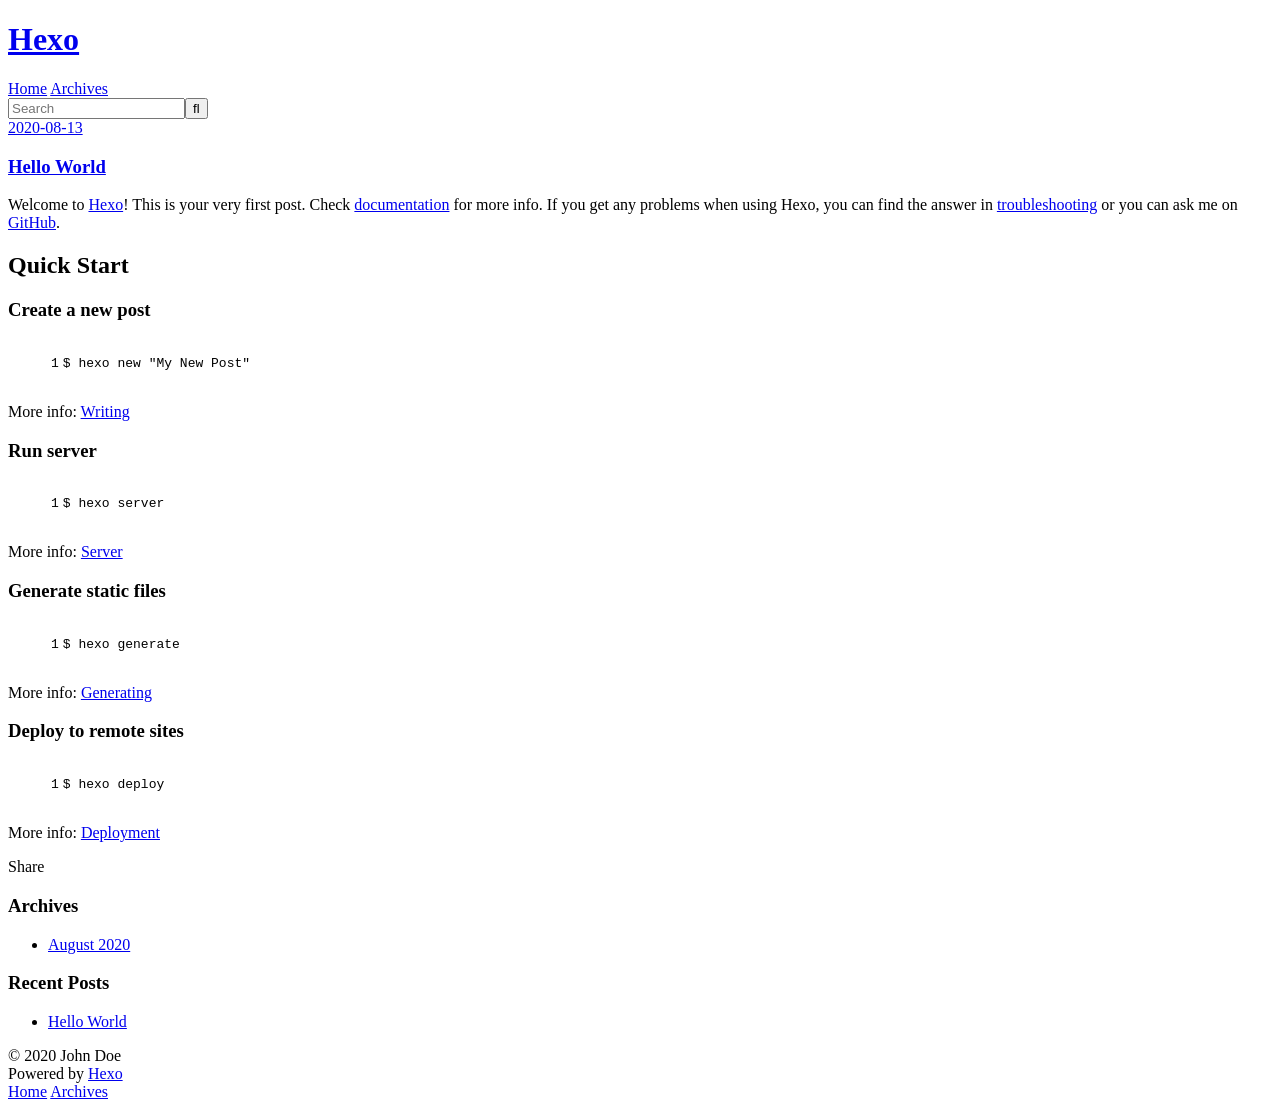
==== index.html @ 1c16ad28 "Site updated: 2020-08-13 13:33:50" ====
<!DOCTYPE html>
<html>
<head>
  <meta charset="utf-8">
  

  
  <title>Hexo</title>
  <meta name="viewport" content="width=device-width, initial-scale=1, maximum-scale=1">
  <meta property="og:type" content="website">
<meta property="og:title" content="Hexo">
<meta property="og:url" content="http://yoursite.com/index.html">
<meta property="og:site_name" content="Hexo">
<meta property="og:locale" content="en_US">
<meta property="article:author" content="John Doe">
<meta name="twitter:card" content="summary">
  
    <link rel="alternate" href="./public/atom.xml" title="Hexo" type="application/atom+xml">
  
  
    <link rel="icon" href="/favicon.png">
  
  
    <link href="//fonts.googleapis.com/css?family=Source+Code+Pro" rel="stylesheet" type="text/css">
  
  
<link rel="stylesheet" href="./public/css/style.css">

<meta name="generator" content="Hexo 5.0.2"></head>

<body>
  <div id="container">
    <div id="wrap">
      <header id="header">
  <div id="banner"></div>
  <div id="header-outer" class="outer">
    <div id="header-title" class="inner">
      <h1 id="logo-wrap">
        <a href="./public/" id="logo">Hexo</a>
      </h1>
      
    </div>
    <div id="header-inner" class="inner">
      <nav id="main-nav">
        <a id="main-nav-toggle" class="nav-icon"></a>
        
          <a class="main-nav-link" href="./public/">Home</a>
        
          <a class="main-nav-link" href="./public/archives">Archives</a>
        
      </nav>
      <nav id="sub-nav">
        
          <a id="nav-rss-link" class="nav-icon" href="./public/atom.xml" title="RSS Feed"></a>
        
        <a id="nav-search-btn" class="nav-icon" title="Search"></a>
      </nav>
      <div id="search-form-wrap">
        <form action="//google.com/search" method="get" accept-charset="UTF-8" class="search-form"><input type="search" name="q" class="search-form-input" placeholder="Search"><button type="submit" class="search-form-submit">&#xF002;</button><input type="hidden" name="sitesearch" value="http://yoursite.com"></form>
      </div>
    </div>
  </div>
</header>
      <div class="outer">
        <section id="main">
  
    <article id="post-hello-world" class="article article-type-post" itemscope itemprop="blogPost">
  <div class="article-meta">
    <a href="./public/2020/08/13/hello-world/" class="article-date">
  <time datetime="2020-08-13T04:04:48.482Z" itemprop="datePublished">2020-08-13</time>
</a>
    
  </div>
  <div class="article-inner">
    
    
      <header class="article-header">
        
  
    <h1 itemprop="name">
      <a class="article-title" href="./public/2020/08/13/hello-world/">Hello World</a>
    </h1>
  

      </header>
    
    <div class="article-entry" itemprop="articleBody">
      
        <p>Welcome to <a target="_blank" rel="noopener" href="https://hexo.io/">Hexo</a>! This is your very first post. Check <a target="_blank" rel="noopener" href="https://hexo.io/docs/">documentation</a> for more info. If you get any problems when using Hexo, you can find the answer in <a target="_blank" rel="noopener" href="https://hexo.io/docs/troubleshooting.html">troubleshooting</a> or you can ask me on <a target="_blank" rel="noopener" href="https://github.com/hexojs/hexo/issues">GitHub</a>.</p>
<h2 id="Quick-Start"><a href="#Quick-Start" class="headerlink" title="Quick Start"></a>Quick Start</h2><h3 id="Create-a-new-post"><a href="#Create-a-new-post" class="headerlink" title="Create a new post"></a>Create a new post</h3><figure class="highlight bash"><table><tr><td class="gutter"><pre><span class="line">1</span><br></pre></td><td class="code"><pre><span class="line">$ hexo new <span class="string">&quot;My New Post&quot;</span></span><br></pre></td></tr></table></figure>

<p>More info: <a target="_blank" rel="noopener" href="https://hexo.io/docs/writing.html">Writing</a></p>
<h3 id="Run-server"><a href="#Run-server" class="headerlink" title="Run server"></a>Run server</h3><figure class="highlight bash"><table><tr><td class="gutter"><pre><span class="line">1</span><br></pre></td><td class="code"><pre><span class="line">$ hexo server</span><br></pre></td></tr></table></figure>

<p>More info: <a target="_blank" rel="noopener" href="https://hexo.io/docs/server.html">Server</a></p>
<h3 id="Generate-static-files"><a href="#Generate-static-files" class="headerlink" title="Generate static files"></a>Generate static files</h3><figure class="highlight bash"><table><tr><td class="gutter"><pre><span class="line">1</span><br></pre></td><td class="code"><pre><span class="line">$ hexo generate</span><br></pre></td></tr></table></figure>

<p>More info: <a target="_blank" rel="noopener" href="https://hexo.io/docs/generating.html">Generating</a></p>
<h3 id="Deploy-to-remote-sites"><a href="#Deploy-to-remote-sites" class="headerlink" title="Deploy to remote sites"></a>Deploy to remote sites</h3><figure class="highlight bash"><table><tr><td class="gutter"><pre><span class="line">1</span><br></pre></td><td class="code"><pre><span class="line">$ hexo deploy</span><br></pre></td></tr></table></figure>

<p>More info: <a target="_blank" rel="noopener" href="https://hexo.io/docs/one-command-deployment.html">Deployment</a></p>

      
    </div>
    <footer class="article-footer">
      <a data-url="http://yoursite.com/2020/08/13/hello-world/" data-id="ckdsb0zxu00009sw5etw8gttj" class="article-share-link">Share</a>
      
      
    </footer>
  </div>
  
</article>


  


</section>
        
          <aside id="sidebar">
  
    

  
    

  
    
  
    
  <div class="widget-wrap">
    <h3 class="widget-title">Archives</h3>
    <div class="widget">
      <ul class="archive-list"><li class="archive-list-item"><a class="archive-list-link" href="./public/archives/2020/08/">August 2020</a></li></ul>
    </div>
  </div>


  
    
  <div class="widget-wrap">
    <h3 class="widget-title">Recent Posts</h3>
    <div class="widget">
      <ul>
        
          <li>
            <a href="./public/2020/08/13/hello-world/">Hello World</a>
          </li>
        
      </ul>
    </div>
  </div>

  
</aside>
        
      </div>
      <footer id="footer">
  
  <div class="outer">
    <div id="footer-info" class="inner">
      &copy; 2020 John Doe<br>
      Powered by <a href="http://hexo.io/" target="_blank">Hexo</a>
    </div>
  </div>
</footer>
    </div>
    <nav id="mobile-nav">
  
    <a href="./public/" class="mobile-nav-link">Home</a>
  
    <a href="./public/archives" class="mobile-nav-link">Archives</a>
  
</nav>
    

<script src="//ajax.googleapis.com/ajax/libs/jquery/2.0.3/jquery.min.js"></script>


  
<link rel="stylesheet" href="./public/fancybox/jquery.fancybox.css">

  
<script src="./public/fancybox/jquery.fancybox.pack.js"></script>




<script src="./public/js/script.js"></script>




  </div>
</body>
</html>
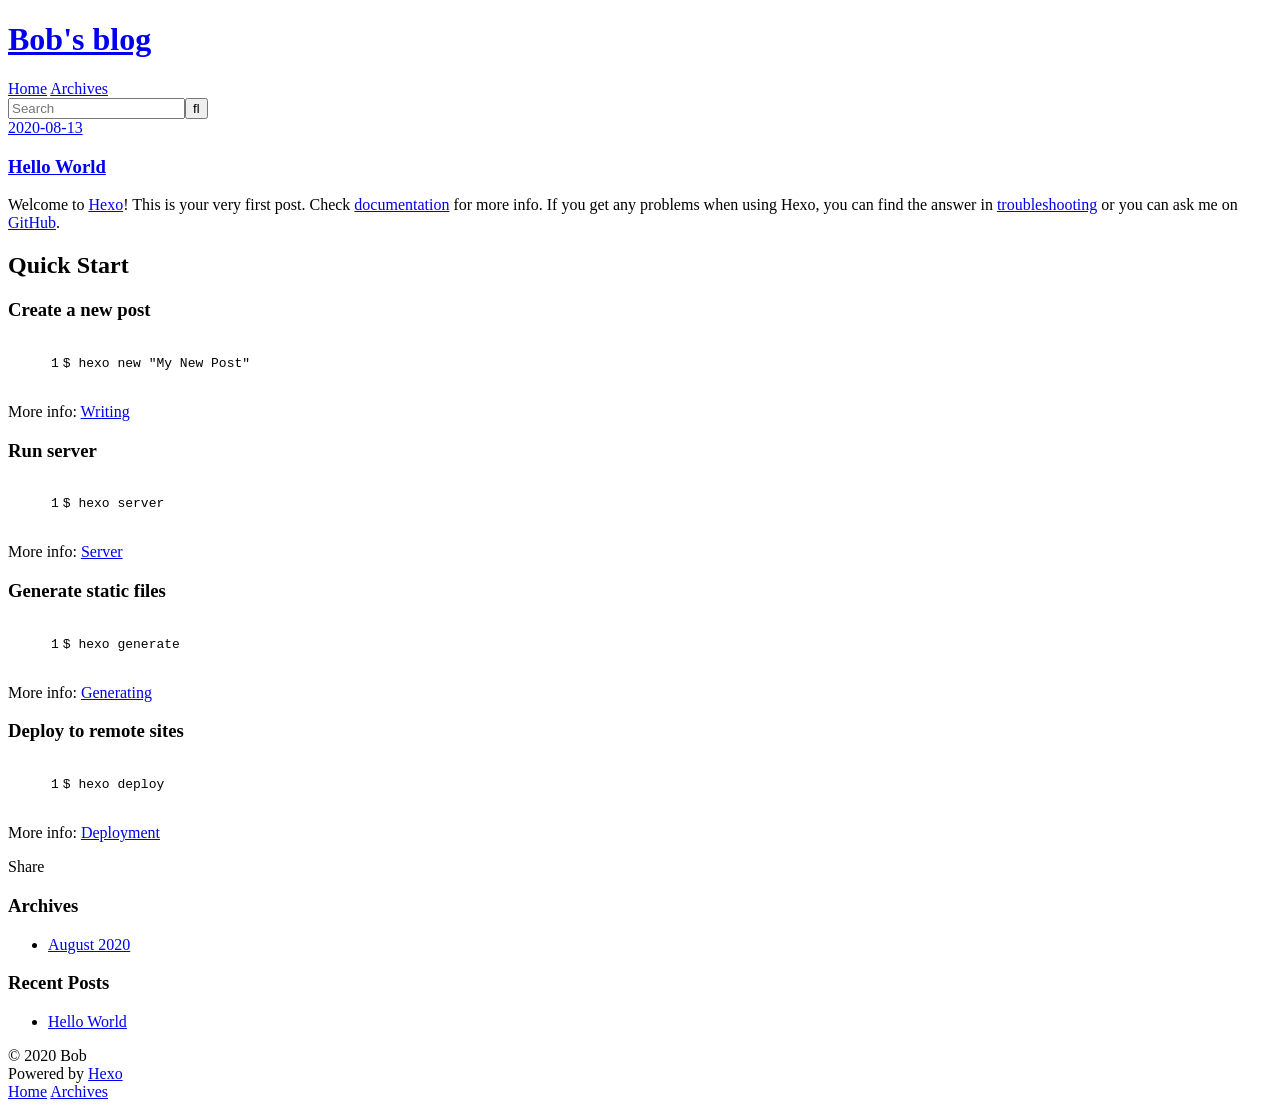
==== commit 1c9ff718: "Site updated: 2020-08-13 14:49:46" ====
--- a/index.html
+++ b/index.html
@@ -5,17 +5,17 @@
   
 
   
-  <title>Hexo</title>
+  <title>Bob&#39;s blog</title>
   <meta name="viewport" content="width=device-width, initial-scale=1, maximum-scale=1">
   <meta property="og:type" content="website">
-<meta property="og:title" content="Hexo">
+<meta property="og:title" content="Bob&#39;s blog">
 <meta property="og:url" content="http://yoursite.com/index.html">
-<meta property="og:site_name" content="Hexo">
-<meta property="og:locale" content="en_US">
-<meta property="article:author" content="John Doe">
+<meta property="og:site_name" content="Bob&#39;s blog">
+<meta property="og:locale">
+<meta property="article:author" content="Bob">
 <meta name="twitter:card" content="summary">
   
-    <link rel="alternate" href="./public/atom.xml" title="Hexo" type="application/atom+xml">
+    <link rel="alternate" href="/atom.xml" title="Bob&#39;s blog" type="application/atom+xml">
   
   
     <link rel="icon" href="/favicon.png">
@@ -24,7 +24,7 @@
     <link href="//fonts.googleapis.com/css?family=Source+Code+Pro" rel="stylesheet" type="text/css">
   
   
-<link rel="stylesheet" href="./public/css/style.css">
+<link rel="stylesheet" href="/css/style.css">
 
 <meta name="generator" content="Hexo 5.0.2"></head>
 
@@ -36,7 +36,7 @@
   <div id="header-outer" class="outer">
     <div id="header-title" class="inner">
       <h1 id="logo-wrap">
-        <a href="./public/" id="logo">Hexo</a>
+        <a href="/" id="logo">Bob&#39;s blog</a>
       </h1>
       
     </div>
@@ -44,14 +44,14 @@
       <nav id="main-nav">
         <a id="main-nav-toggle" class="nav-icon"></a>
         
-          <a class="main-nav-link" href="./public/">Home</a>
+          <a class="main-nav-link" href="/">Home</a>
         
-          <a class="main-nav-link" href="./public/archives">Archives</a>
+          <a class="main-nav-link" href="/archives">Archives</a>
         
       </nav>
       <nav id="sub-nav">
         
-          <a id="nav-rss-link" class="nav-icon" href="./public/atom.xml" title="RSS Feed"></a>
+          <a id="nav-rss-link" class="nav-icon" href="/atom.xml" title="RSS Feed"></a>
         
         <a id="nav-search-btn" class="nav-icon" title="Search"></a>
       </nav>
@@ -66,7 +66,7 @@
   
     <article id="post-hello-world" class="article article-type-post" itemscope itemprop="blogPost">
   <div class="article-meta">
-    <a href="./public/2020/08/13/hello-world/" class="article-date">
+    <a href="/2020/08/13/hello-world/" class="article-date">
   <time datetime="2020-08-13T04:04:48.482Z" itemprop="datePublished">2020-08-13</time>
 </a>
     
@@ -78,7 +78,7 @@
         
   
     <h1 itemprop="name">
-      <a class="article-title" href="./public/2020/08/13/hello-world/">Hello World</a>
+      <a class="article-title" href="/2020/08/13/hello-world/">Hello World</a>
     </h1>
   
 
@@ -131,7 +131,7 @@
   <div class="widget-wrap">
     <h3 class="widget-title">Archives</h3>
     <div class="widget">
-      <ul class="archive-list"><li class="archive-list-item"><a class="archive-list-link" href="./public/archives/2020/08/">August 2020</a></li></ul>
+      <ul class="archive-list"><li class="archive-list-item"><a class="archive-list-link" href="/archives/2020/08/">August 2020</a></li></ul>
     </div>
   </div>
 
@@ -144,7 +144,7 @@
       <ul>
         
           <li>
-            <a href="./public/2020/08/13/hello-world/">Hello World</a>
+            <a href="/2020/08/13/hello-world/">Hello World</a>
           </li>
         
       </ul>
@@ -159,7 +159,7 @@
   
   <div class="outer">
     <div id="footer-info" class="inner">
-      &copy; 2020 John Doe<br>
+      &copy; 2020 Bob<br>
       Powered by <a href="http://hexo.io/" target="_blank">Hexo</a>
     </div>
   </div>
@@ -167,9 +167,9 @@
     </div>
     <nav id="mobile-nav">
   
-    <a href="./public/" class="mobile-nav-link">Home</a>
+    <a href="/" class="mobile-nav-link">Home</a>
   
-    <a href="./public/archives" class="mobile-nav-link">Archives</a>
+    <a href="/archives" class="mobile-nav-link">Archives</a>
   
 </nav>
     
@@ -178,15 +178,15 @@
 
 
   
-<link rel="stylesheet" href="./public/fancybox/jquery.fancybox.css">
+<link rel="stylesheet" href="/fancybox/jquery.fancybox.css">
 
   
-<script src="./public/fancybox/jquery.fancybox.pack.js"></script>
+<script src="/fancybox/jquery.fancybox.pack.js"></script>
 
 
 
 
-<script src="./public/js/script.js"></script>
+<script src="/js/script.js"></script>
 
 
 
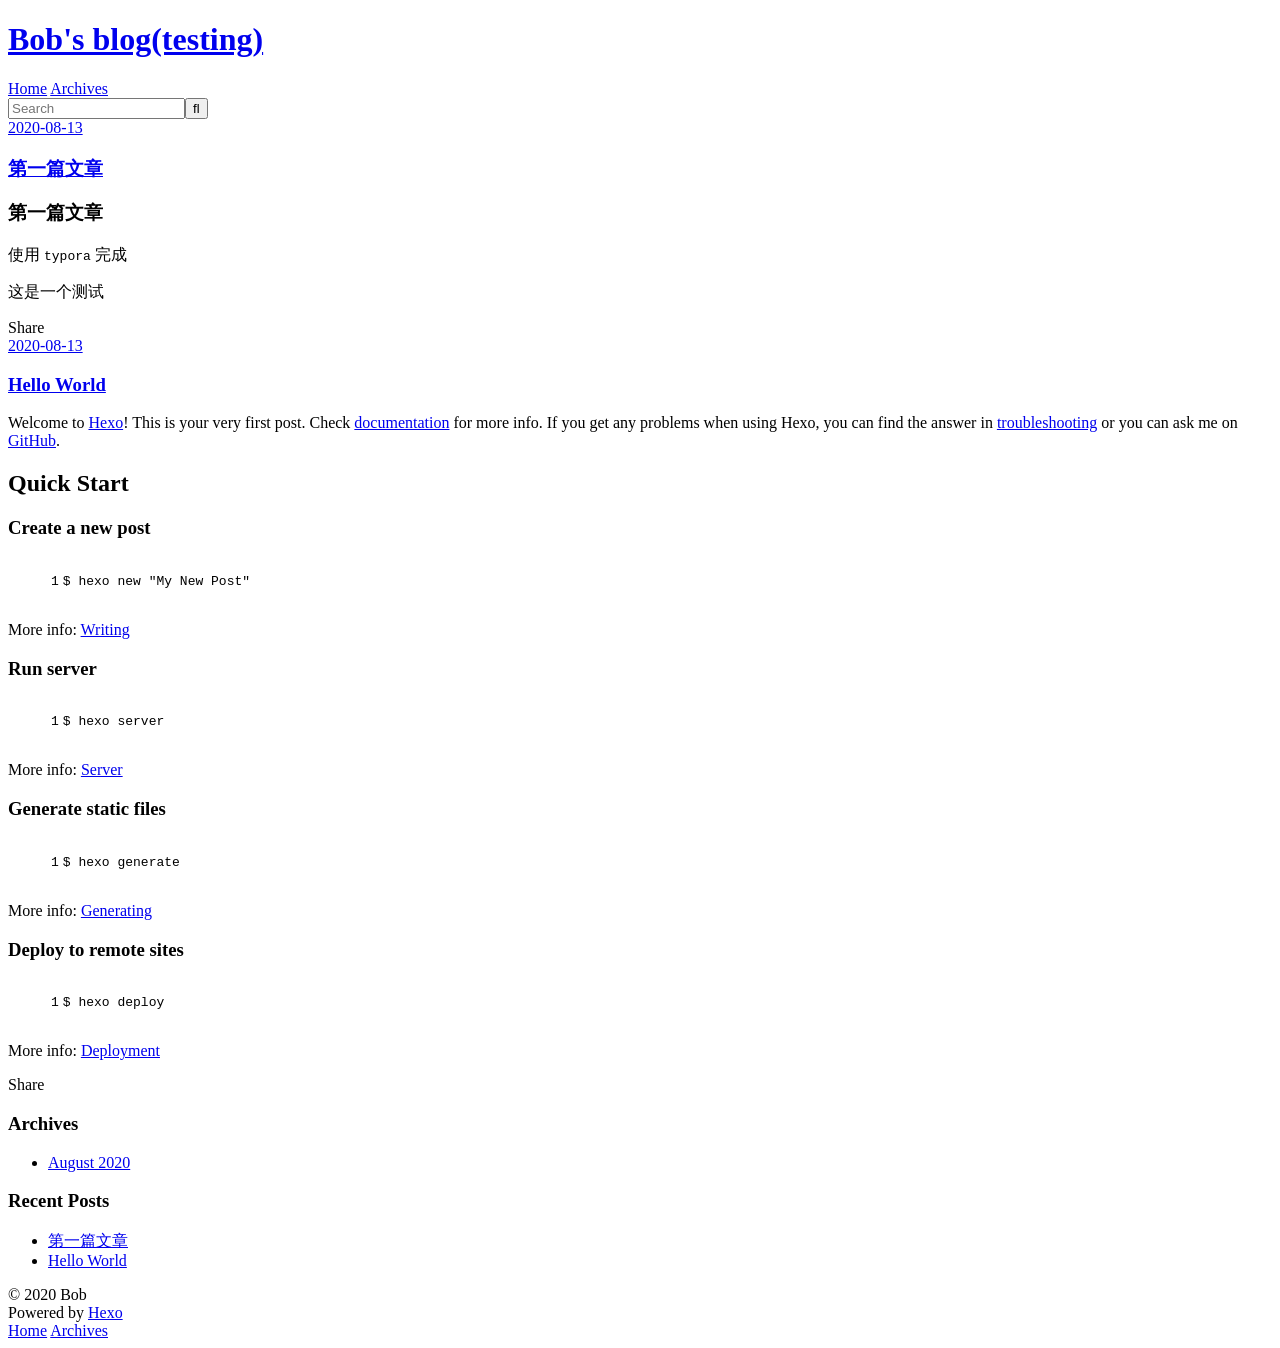
==== commit 22558db4: "Site updated: 2020-08-13 14:57:01" ====
--- a/index.html
+++ b/index.html
@@ -5,17 +5,17 @@
   
 
   
-  <title>Bob&#39;s blog</title>
+  <title>Bob&#39;s blog(testing)</title>
   <meta name="viewport" content="width=device-width, initial-scale=1, maximum-scale=1">
   <meta property="og:type" content="website">
-<meta property="og:title" content="Bob&#39;s blog">
+<meta property="og:title" content="Bob&#39;s blog(testing)">
 <meta property="og:url" content="http://yoursite.com/index.html">
-<meta property="og:site_name" content="Bob&#39;s blog">
+<meta property="og:site_name" content="Bob&#39;s blog(testing)">
 <meta property="og:locale">
 <meta property="article:author" content="Bob">
 <meta name="twitter:card" content="summary">
   
-    <link rel="alternate" href="/atom.xml" title="Bob&#39;s blog" type="application/atom+xml">
+    <link rel="alternate" href="/atom.xml" title="Bob&#39;s blog(testing)" type="application/atom+xml">
   
   
     <link rel="icon" href="/favicon.png">
@@ -36,7 +36,7 @@
   <div id="header-outer" class="outer">
     <div id="header-title" class="inner">
       <h1 id="logo-wrap">
-        <a href="/" id="logo">Bob&#39;s blog</a>
+        <a href="/" id="logo">Bob&#39;s blog(testing)</a>
       </h1>
       
     </div>
@@ -64,6 +64,44 @@
       <div class="outer">
         <section id="main">
   
+    <article id="post-第一篇文章" class="article article-type-post" itemscope itemprop="blogPost">
+  <div class="article-meta">
+    <a href="/2020/08/13/%E7%AC%AC%E4%B8%80%E7%AF%87%E6%96%87%E7%AB%A0/" class="article-date">
+  <time datetime="2020-08-13T06:52:56.000Z" itemprop="datePublished">2020-08-13</time>
+</a>
+    
+  </div>
+  <div class="article-inner">
+    
+    
+      <header class="article-header">
+        
+  
+    <h1 itemprop="name">
+      <a class="article-title" href="/2020/08/13/%E7%AC%AC%E4%B8%80%E7%AF%87%E6%96%87%E7%AB%A0/">第一篇文章</a>
+    </h1>
+  
+
+      </header>
+    
+    <div class="article-entry" itemprop="articleBody">
+      
+        <h1 id="第一篇文章"><a href="#第一篇文章" class="headerlink" title="第一篇文章"></a>第一篇文章</h1><p>使用 <code>typora</code> 完成</p>
+<p>这是一个测试</p>
+
+      
+    </div>
+    <footer class="article-footer">
+      <a data-url="http://yoursite.com/2020/08/13/%E7%AC%AC%E4%B8%80%E7%AF%87%E6%96%87%E7%AB%A0/" data-id="ckdsg964z00009cw5ddx8et4a" class="article-share-link">Share</a>
+      
+      
+    </footer>
+  </div>
+  
+</article>
+
+
+  
     <article id="post-hello-world" class="article article-type-post" itemscope itemprop="blogPost">
   <div class="article-meta">
     <a href="/2020/08/13/hello-world/" class="article-date">
@@ -144,6 +182,10 @@
       <ul>
         
           <li>
+            <a href="/2020/08/13/%E7%AC%AC%E4%B8%80%E7%AF%87%E6%96%87%E7%AB%A0/">第一篇文章</a>
+          </li>
+        
+          <li>
             <a href="/2020/08/13/hello-world/">Hello World</a>
           </li>
         
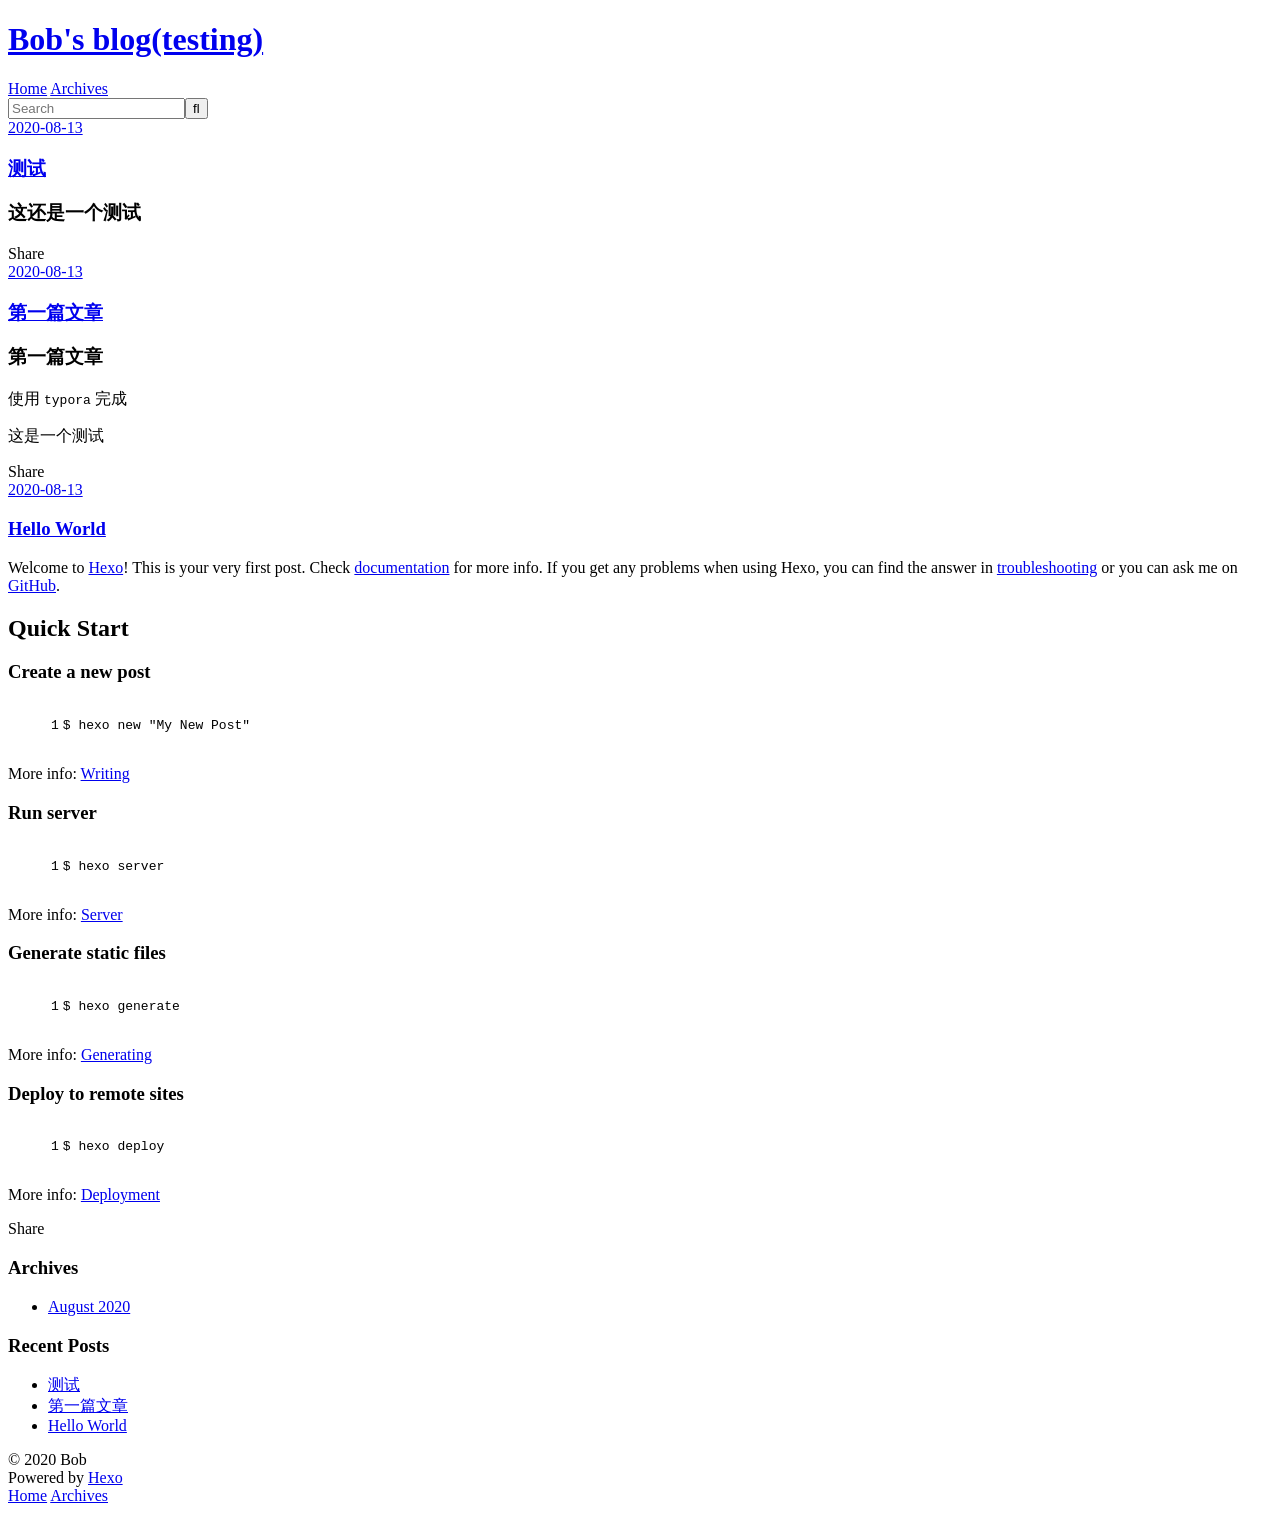
==== commit e801b0a2: "Site updated: 2020-08-13 15:16:59" ====
--- a/index.html
+++ b/index.html
@@ -64,6 +64,42 @@
       <div class="outer">
         <section id="main">
   
+    <article id="post-测试" class="article article-type-post" itemscope itemprop="blogPost">
+  <div class="article-meta">
+    <a href="/2020/08/13/%E6%B5%8B%E8%AF%95/" class="article-date">
+  <time datetime="2020-08-13T07:15:40.000Z" itemprop="datePublished">2020-08-13</time>
+</a>
+    
+  </div>
+  <div class="article-inner">
+    
+    
+      <header class="article-header">
+        
+  
+    <h1 itemprop="name">
+      <a class="article-title" href="/2020/08/13/%E6%B5%8B%E8%AF%95/">测试</a>
+    </h1>
+  
+
+      </header>
+    
+    <div class="article-entry" itemprop="articleBody">
+      
+        <h1 id="这还是一个测试"><a href="#这还是一个测试" class="headerlink" title="这还是一个测试"></a>这还是一个测试</h1>
+      
+    </div>
+    <footer class="article-footer">
+      <a data-url="http://yoursite.com/2020/08/13/%E6%B5%8B%E8%AF%95/" data-id="ckdsgy6lh0000ukw5b7t4gaqx" class="article-share-link">Share</a>
+      
+      
+    </footer>
+  </div>
+  
+</article>
+
+
+  
     <article id="post-第一篇文章" class="article article-type-post" itemscope itemprop="blogPost">
   <div class="article-meta">
     <a href="/2020/08/13/%E7%AC%AC%E4%B8%80%E7%AF%87%E6%96%87%E7%AB%A0/" class="article-date">
@@ -182,6 +218,10 @@
       <ul>
         
           <li>
+            <a href="/2020/08/13/%E6%B5%8B%E8%AF%95/">测试</a>
+          </li>
+        
+          <li>
             <a href="/2020/08/13/%E7%AC%AC%E4%B8%80%E7%AF%87%E6%96%87%E7%AB%A0/">第一篇文章</a>
           </li>
         
